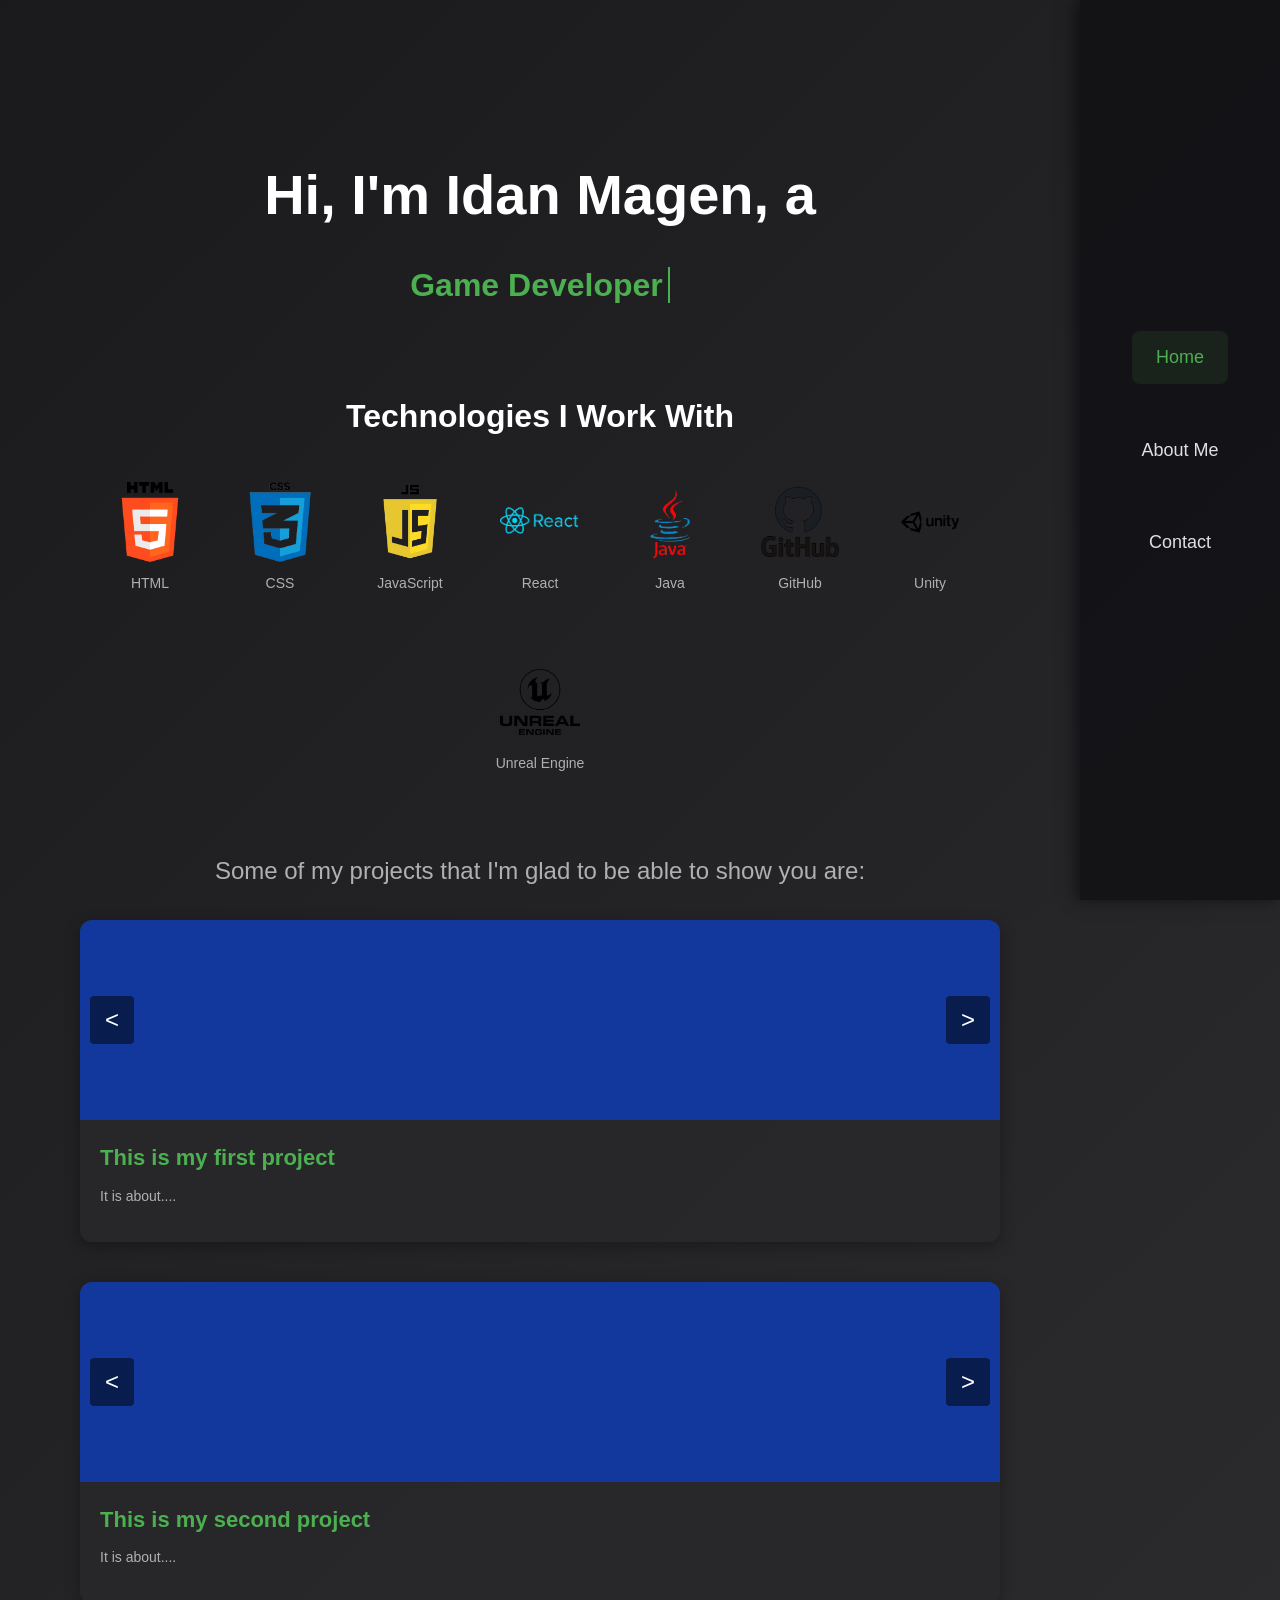
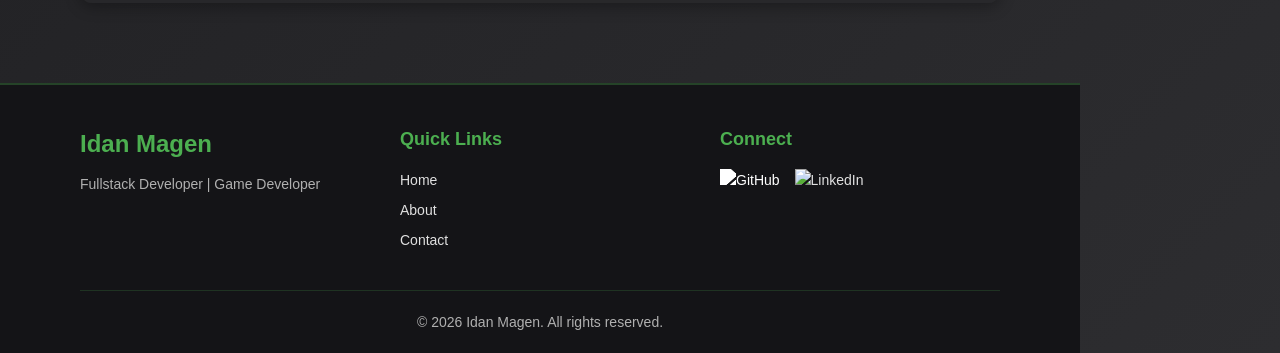
==== HTML/index.html @ db09cfe5 "Initial commit - Portfolio website" ====
<!DOCTYPE html>
<html lang="en">

<head>
    <meta charset="UTF-8">
    <meta name="viewport" content="width=device-width, initial-scale=1.0">
    <title>IM Developing</title>
    <link rel="icon" type="image/png" sizes="16x16" href="../assets/favicon-16x16.png">
    <link rel="icon" type="image/png" sizes="32x32" href="../assets/favicon-32x32.png">
    <link rel="icon" type="image/png" sizes="192x192" href="../assets/favicon-192x192.png">
    <link rel="icon" type="image/png" sizes="512x512" href="../assets/favicon-512x512.png">
    <link rel="apple-touch-icon" sizes="180x180" href="../assets/favicon-192x192.png">
    <link rel="stylesheet" href="../CSS/indexstyles.css">
</head>

<body>

    <nav class="navbar">
        <a class="nav-link" id="navLink" href="./index.html">Home</a>
        <a class="nav-link" href="./about.html">About Me</a>
        <a class="nav-link" href="./contact.html">Contact</a>
    </nav>

    <div class="hero-section">
        <h1 class="hero-title">Hi, I'm Idan Magen, a</h1>
        <h2 class="hero-subtitle">
            <span class="rotating-text"></span>
        </h2>
    </div>

    <div class="tech-stack-section">
        <h3 class="tech-stack-title"><b>Technologies I Work With</b></h3>
        <div class="tech-stack-icons">
            <div class="tech-icon">
                <img src="../assets/html-icon.png" alt="HTML" class="HTML5">
                <span>HTML</span>
            </div>
            <div class="tech-icon">
                <img src="../assets/css-icon.png" alt="CSS" class="CSS3">
                <span>CSS</span>
            </div>
            <div class="tech-icon">
                <img src="../assets/js-icon.png" alt="JavaScript" class="JavaScript">
                <span>JavaScript</span>
            </div>
            <div class="tech-icon">
                <img src="../assets/react-icon.png" alt="React" class="React">
                <span>React</span>
            </div>
            <div class="tech-icon">
                <img src="../assets/java-icon.png" alt="Java" class="Java">
                <span>Java</span>
            </div>
            <div class="tech-icon">
                <img src="../assets/github-icon.png" alt="GitHub" class="GitHub">
                <span>GitHub</span>
            </div>
            <div class="tech-icon">
                <img src="../assets/unity-icon.png" alt="unity" class="Unity">
                <span>Unity</span>
            </div>
            <div class="tech-icon">
                <img src="../assets/unreal-icon.png" alt="unreal" class="Unreal">
                <span>Unreal Engine</span>
            </div>
        </div>
    </div>

    <div class="projects-section">
        Some of my projects that I'm glad to be able to show you are:
    </div>

    <div class="projects-container">
        <div class="project-card">
            <div class="image-carousel">
                <button class="carousel-arrow left-arrow">&lt;</button>
                <img src="../assets/blue.png" alt="project1 image1" class="carousel-image active">
                <img src="../assets/red.png" alt="project1 image2" class="carousel-image">
                <img src="../assets/yellow-green.png" alt="project1 image3" class="carousel-image">
                <button class="carousel-arrow right-arrow">&gt;</button>
            </div>
            <div class="project-info">
                <h3>This is my first project</h3>
                <p>It is about....</p>
            </div>
        </div>

        <div class="project-card">
            <div class="image-carousel">
                <button class="carousel-arrow left-arrow">&lt;</button>
                <img src="../assets/blue.png" alt="project2 image1" class="carousel-image active">
                <img src="../assets/red.png" alt="project2 image2" class="carousel-image">
                <img src="../assets/yellow-green.png" alt="project2 image3" class="carousel-image">
                <button class="carousel-arrow right-arrow">&gt;</button>
            </div>
            <div class="project-info">
                <h3>This is my second project</h3>
                <p>It is about....</p>
            </div>
        </div>
    </div>

    <footer class="footer">
        <div class="footer-content">
            <div class="footer-section">
                <h3>Idan Magen</h3>
                <p>Fullstack Developer | Game Developer</p>
            </div>
            <div class="footer-section">
                <h4>Quick Links</h4>
                <a href="./index.html">Home</a>
                <a href="./about.html">About</a>
                <a href="./contact.html">Contact</a>
            </div>
            <div class="footer-section">
                <h4>Connect</h4>
                <div class="footer-socials">
                    <a href="https://github.com/Idanm003" target="_blank">
                        <img src="https://cdn.jsdelivr.net/gh/devicons/devicon/icons/github/github-original.svg"
                            alt="GitHub">
                    </a>
                    <a href="https://www.linkedin.com/in/idanmagen123/" target="_blank">
                        <img src="https://cdn.jsdelivr.net/gh/devicons/devicon/icons/linkedin/linkedin-original.svg"
                            alt="LinkedIn">
                    </a>
                </div>
            </div>
        </div>
        <div class="footer-bottom">
            <p>&copy; 2026 Idan Magen. All rights reserved.</p>
        </div>
    </footer>

    <button id="backToTop" class="back-to-top"></button>

    <script src="../JS/indexscript.js"></script>
</body>

</html>
---- CSS/indexstyles.css ----
* {
    margin: 0;
    padding: 0;
    box-sizing: border-box;
}

body {
    background: linear-gradient(135deg, #1a1a1d 0%, #2d2d30 100%);
    color: #e0e0e0;
    font-family: 'Segoe UI', Tahoma, Geneva, Verdana, sans-serif;
    min-height: 100vh;
    line-height: 1.6;
}

.navbar {
    position: fixed;
    top: 0;
    right: 0;
    height: 100vh;
    width: 200px;
    background: rgba(20, 20, 23, 0.95);
    display: flex;
    flex-direction: column;
    justify-content: center;
    align-items: center;
    gap: 40px;
    box-shadow: -5px 0 15px rgba(0, 0, 0, 0.5);
    z-index: 1000;
}

.nav-link {
    color: #e0e0e0;
    text-decoration: none;
    font-size: 18px;
    font-weight: 500;
    padding: 12px 24px;
    border-radius: 8px;
    transition: all 0.3s ease;
    position: relative;
}

.nav-link::before {
    content: '';
    position: absolute;
    bottom: 0;
    left: 50%;
    width: 0;
    height: 2px;
    background: #4CAF50;
    transition: all 0.3s ease;
    transform: translateX(-50%);
}

.nav-link:hover {
    color: #4CAF50;
    transform: translateY(-2px);
}

.nav-link:hover::before {
    width: 80%;
}

#navLink {
    color: #4CAF50;
    background: rgba(76, 175, 80, 0.1);
}

.hero-section {
    margin-top: 150px;
    margin-left: 80px;
    margin-right: 280px;
    text-align: left;
    animation: fadeInUp 1s ease;
}

.hero-title {
    text-align: center;
    font-size: 56px;
    font-weight: 700;
    color: #ffffff;
    margin-bottom: 20px;
}

.hero-subtitle {
    text-align: center;
    font-size: 32px;
    color: #b0b0b0;
    font-weight: 400;
    margin-bottom: 40px;
    min-height: 50px;
}

.rotating-text {
    color: #4CAF50;
    font-weight: 600;
    border-right: 2px solid #4CAF50;
    padding-right: 5px;
    animation: blink 0.7s infinite;
}

.intro {
    margin-top: 100px;
    margin-left: 80px;
    margin-right: 280px;
    font-size: 48px;
    font-weight: 700;
    color: #ffffff;
    line-height: 1.3;
    animation: fadeInUp 1s ease;
}

.projects-section {
    text-align: center;
    margin-top: 60px;
    margin-left: 80px;
    margin-right: 280px;
    font-size: 24px;
    color: #b0b0b0;
    font-weight: 300;
    animation: fadeInUp 1.2s ease;
}

.projects-container {
    margin: 30px 80px 80px 80px;
    margin-right: 280px;
    display: grid;
    grid-template-columns: repeat(auto-fit, minmin(300px, 1fr));
    gap: 40px;
    animation: fadeInUp 1.4s ease;
}

.project-card {
    background: rgba(40, 40, 43, 0.8);
    border-radius: 12px;
    overflow: hidden;
    transition: all 0.3s ease;
    box-shadow: 0 4px 15px rgba(0, 0, 0, 0.3);
    cursor: pointer;
}

.project-card:hover {
    transform: translateY(-10px);
    box-shadow: 0 8px 25px rgba(76, 175, 80, 0.3);
}

.image-carousel {
    position: relative;
    width: 100%;
    height: 200px;
    overflow: hidden;
}

.carousel-image {
    position: absolute;
    top: 0;
    left: 0;
    width: 100%;
    height: 100%;
    object-fit: cover;
    opacity: 0;
    transition: opacity 1s ease-in-out;
}

.carousel-image.active {
    opacity: 1;
}

.project-card:hover .carousel-image {
    transform: scale(1.05);
}

.carousel-arrow {
    position: absolute;
    top: 50%;
    transform: translateY(-50%);
    background: rgba(0, 0, 0, 0.5);
    color: #ffffff;
    border: none;
    font-size: 24px;
    padding: 10px 15px;
    cursor: pointer;
    z-index: 10;
    transition: all 0.3s ease;
    border-radius: 4px;
}

.carousel-arrow:hover {
    background: rgba(76, 175, 80, 0.8);
}

.left-arrow {
    left: 10px;
}

.right-arrow {
    right: 10px;
}

.project-info {
    padding: 20px;
}

.project-info h3 {
    color: #4CAF50;
    font-size: 22px;
    margin-bottom: 10px;
    font-weight: 600;
}

.project-info p {
    color: #b0b0b0;
    font-size: 14px;
    margin-bottom: 15px;
    line-height: 1.5;
}

.project-link {
    display: inline-block;
    color: #4CAF50;
    text-decoration: none;
    font-weight: 500;
    padding: 8px 16px;
    border: 1px solid #4CAF50;
    border-radius: 5px;
    transition: all 0.3s ease;
}

.project-link:hover {
    background: #4CAF50;
    color: #1a1a1d;
}

.tech-stack-section {
    margin: 80px 80px 60px 80px;
    margin-right: 280px;
    text-align: center;
    animation: fadeInUp 1.3s ease;
}

.tech-stack-title {
    font-size: 32px;
    font-weight: 600;
    color: #ffffff;
    margin-bottom: 40px;
}

.tech-stack-icons {
    display: flex;
    justify-content: center;
    align-items: center;
    gap: 50px;
    flex-wrap: wrap;
}

.tech-icon {
    display: flex;
    flex-direction: column;
    align-items: center;
    justify-self: flex-end;
    gap: 10px;
    min-height: 130px;
    transition: all 0.3s ease;
}

.tech-icon img {
    width: 80px;
    height: 80px;
    object-fit: contain;
    transition: all 0.3s ease;
}

.tech-icon span {
    font-size: 14px;
    color: #b0b0b0;
    font-weight: 500;
}

.tech-icon:hover img {
    transform: translateY(-10px) scale(1.1);
    filter: drop-shadow(0 0 15px #4CAF50);
}

.tech-icon:hover span {
    color: #4CAF50;
}

.footer {
    background: rgba(20, 20, 23, 0.95);
    padding: 40px 80px 20px 80px;
    margin-right: 200px;
    margin-top: 80px;
    border-top: 2px solid rgba(76, 175, 80, 0.3);
}

.footer-content {
    display: grid;
    grid-template-columns: repeat(3, 1fr);
    gap: 40px;
    margin-bottom: 30px;
}

.footer-section h3 {
    color: #4CAF50;
    font-size: 24px;
    margin-bottom: 10px;
}

.footer-section h4 {
    color: #4CAF50;
    font-size: 18px;
    margin-bottom: 15px;
}

.footer-section p {
    color: #b0b0b0;
    font-size: 14px;
}

.footer-section a {
    display: block;
    color: #e0e0e0;
    text-decoration: none;
    font-size: 14px;
    margin-bottom: 8px;
    transition: color 0.3s ease;
}

.footer-section a:hover {
    color: #4CAF50;
}

.footer-socials {
    display: flex;
    gap: 15px;
}

.footer-socials a img {
    width: 30px;
    height: 30px;
    transition: all 0.3s ease;
}

.footer-socials a img[alt="GitHub"] {
    filter: brightness(0) invert(1);
}

.footer-socials a:hover img {
    filter: drop-shadow(0 0 10px #4CAF50);
    transform: translateY(-3px);
}

.footer-socials a:hover img[alt="GitHub"] {
    filter: brightness(0) invert(1) drop-shadow(0 0 10px #4CAF50);
    transform: translateY(-3px);
}

.footer-bottom {
    text-align: center;
    padding-top: 20px;
    border-top: 1px solid rgba(76, 175, 80, 0.2);
}

.footer-bottom p {
    color: #b0b0b0;
    font-size: 14px;
}

.back-to-top {
    position: fixed;
    bottom: 30px;
    right: 230px;
    background: #4CAF50;
    border: none;
    width: 50px;
    height: 50px;
    border-radius: 50%;
    cursor: pointer;
    opacity: 0;
    visibility: hidden;
    transition: all 0.3s ease;
    z-index: 999;
    box-shadow: 0 4px 10px rgba(0, 0, 0, 0.3);
    display: flex;
    align-items: center;
    justify-content: center;
}

.back-to-top::before {
    content: '';
    border: solid #1a1a1d;
    border-width: 0 4px 4px 0;
    display: inline-block;
    padding: 6px;
    transform: rotate(-135deg);
    margin-bottom: -4px;
}

.back-to-top.show {
    opacity: 1;
    visibility: visible;
}

.back-to-top:hover {
    background: #45a049;
    transform: translateY(-5px);
}

@keyframes blink {

    0%,
    100% {
        border-color: transparent;
    }

    50% {
        border-color: #4CAF50;
    }
}

@keyframes fadeInUp {
    from {
        opacity: 0;
        transform: translateY(30px);
    }

    to {
        opacity: 1;
        transform: translateY(0);
    }
}


@media (max-width: 768px) {
    .footer {
        margin-right: 0;
        padding: 30px 30px 20px 30px;
    }

    .footer-content {
        grid-template-columns: 1fr;
        gap: 30px;
        text-align: center;
    }

    .footer-socials {
        justify-content: center;
    }

    .back-to-top {
        right: 20px;
        bottom: 20px;
    }
}
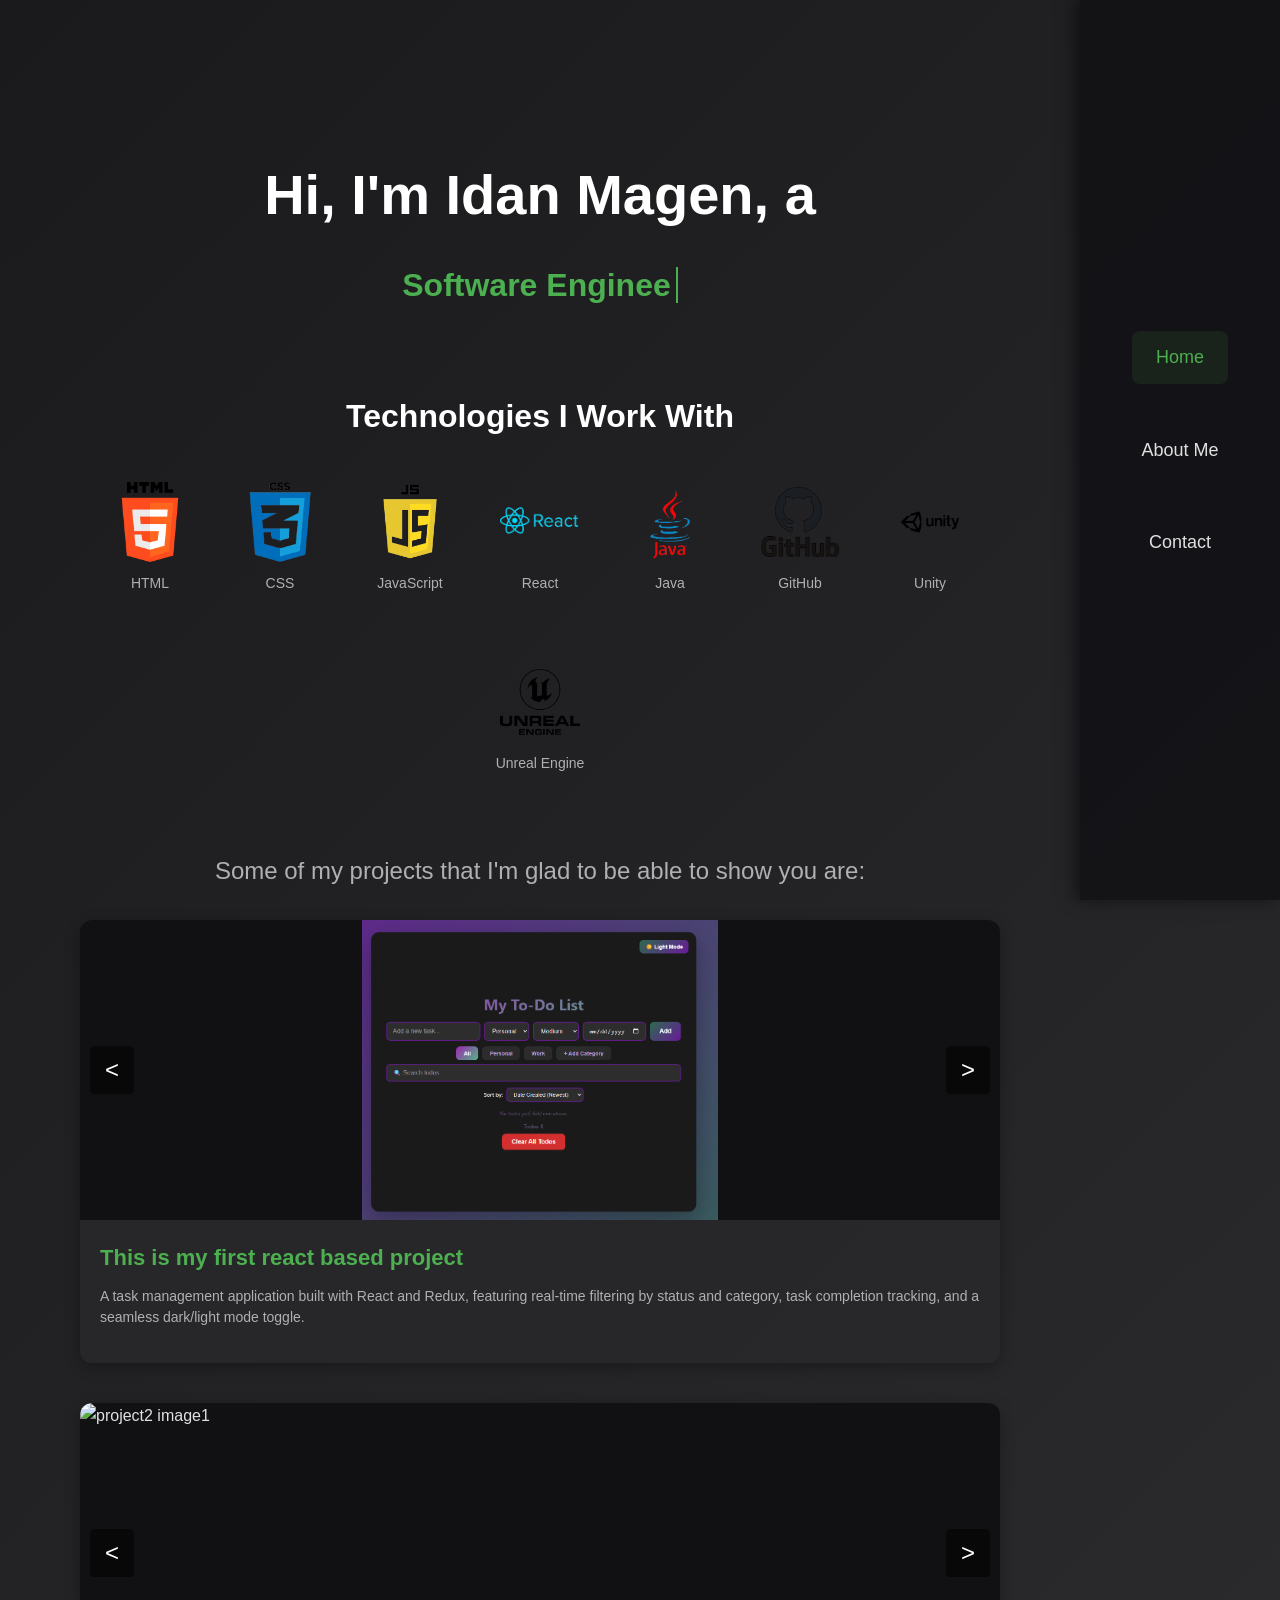
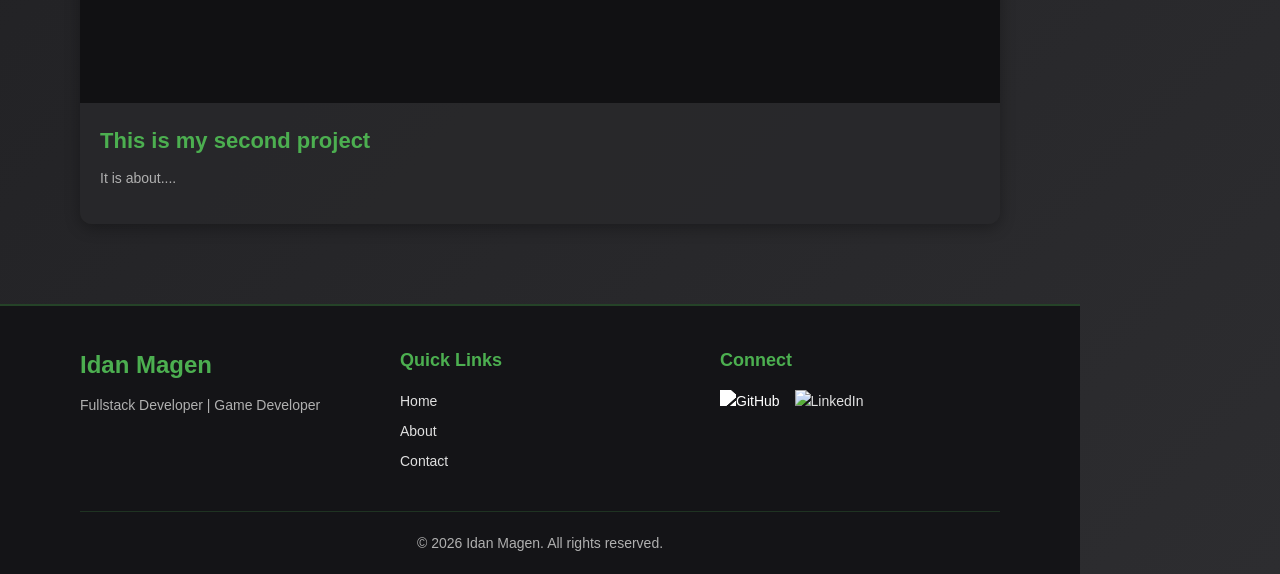
==== commit 91fb4f68: "Reorganize assets and update portfolio content" ====
--- a/HTML/index.html
+++ b/HTML/index.html
@@ -5,11 +5,11 @@
     <meta charset="UTF-8">
     <meta name="viewport" content="width=device-width, initial-scale=1.0">
     <title>IM Developing</title>
-    <link rel="icon" type="image/png" sizes="16x16" href="../assets/favicon-16x16.png">
-    <link rel="icon" type="image/png" sizes="32x32" href="../assets/favicon-32x32.png">
-    <link rel="icon" type="image/png" sizes="192x192" href="../assets/favicon-192x192.png">
-    <link rel="icon" type="image/png" sizes="512x512" href="../assets/favicon-512x512.png">
-    <link rel="apple-touch-icon" sizes="180x180" href="../assets/favicon-192x192.png">
+    <link rel="icon" type="image/png" sizes="16x16" href="../assets/Favicon/favicon-16x16.png">
+    <link rel="icon" type="image/png" sizes="32x32" href="../assets/Favicon/favicon-32x32.png">
+    <link rel="icon" type="image/png" sizes="192x192" href="../assets/Favicon/favicon-192x192.png">
+    <link rel="icon" type="image/png" sizes="512x512" href="../assets/Favicon/favicon-512x512.png">
+    <link rel="apple-touch-icon" sizes="180x180" href="../assets/Favicon/favicon-192x192.png">
     <link rel="stylesheet" href="../CSS/indexstyles.css">
 </head>
 
@@ -32,35 +32,35 @@
         <h3 class="tech-stack-title"><b>Technologies I Work With</b></h3>
         <div class="tech-stack-icons">
             <div class="tech-icon">
-                <img src="../assets/html-icon.png" alt="HTML" class="HTML5">
+                <img src="../assets/Stacks/html-icon.png" alt="HTML" class="HTML5">
                 <span>HTML</span>
             </div>
             <div class="tech-icon">
-                <img src="../assets/css-icon.png" alt="CSS" class="CSS3">
+                <img src="../assets/Stacks/css-icon.png" alt="CSS" class="CSS3">
                 <span>CSS</span>
             </div>
             <div class="tech-icon">
-                <img src="../assets/js-icon.png" alt="JavaScript" class="JavaScript">
+                <img src="../assets/Stacks/js-icon.png" alt="JavaScript" class="JavaScript">
                 <span>JavaScript</span>
             </div>
             <div class="tech-icon">
-                <img src="../assets/react-icon.png" alt="React" class="React">
+                <img src="../assets/Stacks/react-icon.png" alt="React" class="React">
                 <span>React</span>
             </div>
             <div class="tech-icon">
-                <img src="../assets/java-icon.png" alt="Java" class="Java">
+                <img src="../assets/Stacks/java-icon.png" alt="Java" class="Java">
                 <span>Java</span>
             </div>
             <div class="tech-icon">
-                <img src="../assets/github-icon.png" alt="GitHub" class="GitHub">
+                <img src="../assets/Stacks/github-icon.png" alt="GitHub" class="GitHub">
                 <span>GitHub</span>
             </div>
             <div class="tech-icon">
-                <img src="../assets/unity-icon.png" alt="unity" class="Unity">
+                <img src="../assets/Stacks/unity-icon.png" alt="unity" class="Unity">
                 <span>Unity</span>
             </div>
             <div class="tech-icon">
-                <img src="../assets/unreal-icon.png" alt="unreal" class="Unreal">
+                <img src="../assets/Stacks/unreal-icon.png" alt="unreal" class="Unreal">
                 <span>Unreal Engine</span>
             </div>
         </div>
@@ -74,14 +74,15 @@
         <div class="project-card">
             <div class="image-carousel">
                 <button class="carousel-arrow left-arrow">&lt;</button>
-                <img src="../assets/blue.png" alt="project1 image1" class="carousel-image active">
-                <img src="../assets/red.png" alt="project1 image2" class="carousel-image">
-                <img src="../assets/yellow-green.png" alt="project1 image3" class="carousel-image">
+                <img src="../assets/TodoList/Todo1.png" alt="project1 image1" class="carousel-image active">
+                <img src="../assets/TodoList/Todo2.png" alt="project1 image2" class="carousel-image">
+                <img src="../assets/TodoList/Todo3.png" alt="project1 image3" class="carousel-image">
                 <button class="carousel-arrow right-arrow">&gt;</button>
             </div>
             <div class="project-info">
-                <h3>This is my first project</h3>
-                <p>It is about....</p>
+                <h3>This is my first react based project</h3>
+                <p>A task management application built with React and Redux, featuring real-time filtering by status and
+                    category, task completion tracking, and a seamless dark/light mode toggle.</p>
             </div>
         </div>
 
--- a/CSS/indexstyles.css
+++ b/CSS/indexstyles.css
@@ -146,8 +146,9 @@
 .image-carousel {
     position: relative;
     width: 100%;
-    height: 200px;
+    height: 300px;
     overflow: hidden;
+    background: #111113;
 }
 
 .carousel-image {
@@ -156,7 +157,7 @@
     left: 0;
     width: 100%;
     height: 100%;
-    object-fit: cover;
+    object-fit: contain;
     opacity: 0;
     transition: opacity 1s ease-in-out;
 }
